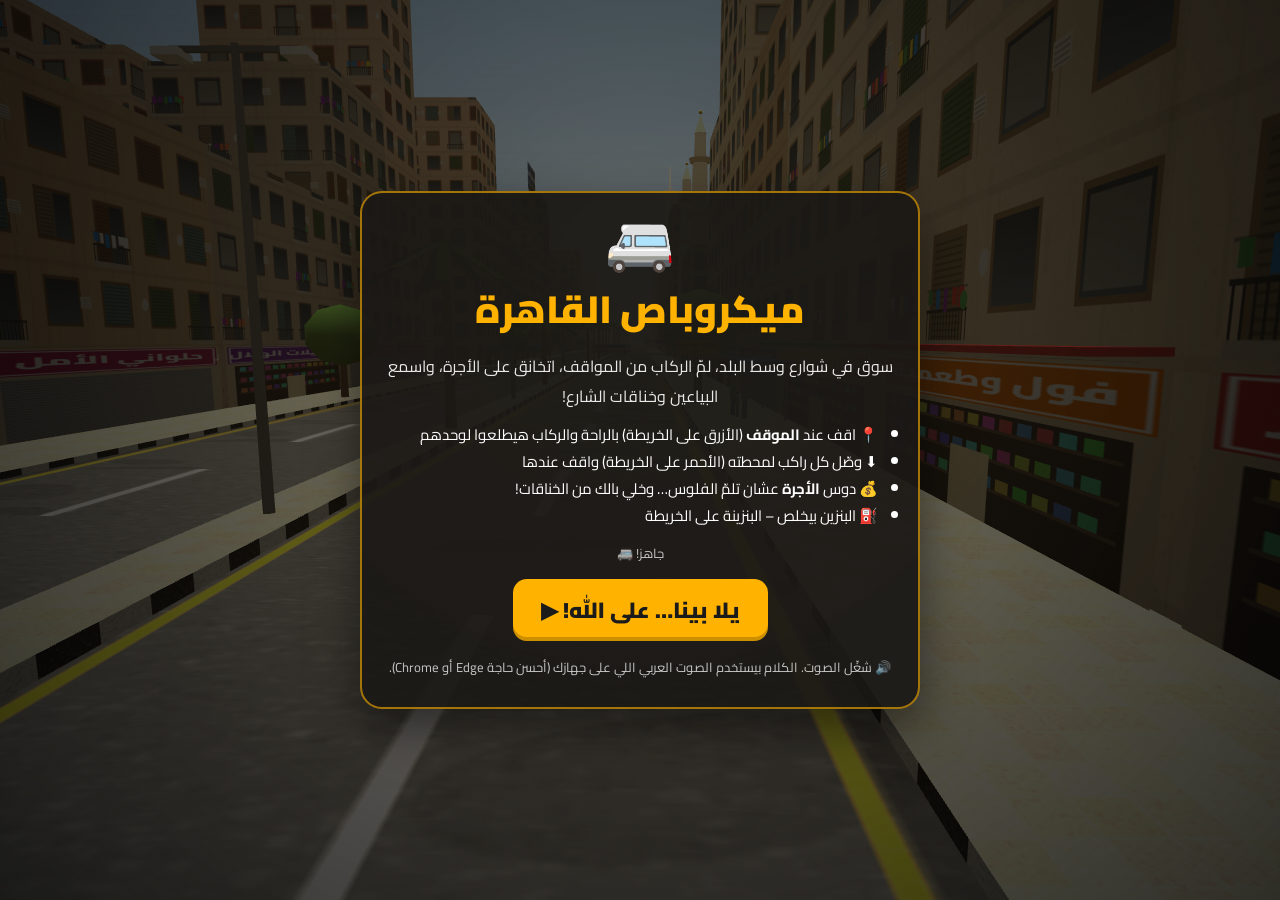
==== cairo_microbus/index.html @ 81bd56e9 "Add Cairo Microbus: browser 3D driving game set in Cairo streets Three.js game with procedural downt" ====
<!doctype html>
<html lang="ar" dir="rtl">
<head>
  <meta charset="utf-8">
  <meta name="viewport" content="width=device-width,initial-scale=1,maximum-scale=1,user-scalable=no,viewport-fit=cover">
  <meta name="theme-color" content="#1b1b1b">
  <title>ميكروباص القاهرة</title>
  <link rel="preconnect" href="https://fonts.googleapis.com">
  <link rel="preconnect" href="https://fonts.gstatic.com" crossorigin>
  <link href="https://fonts.googleapis.com/css2?family=Cairo:wght@400;700;900&display=swap" rel="stylesheet">
  <link rel="stylesheet" href="style.css">
</head>
<body>
  <div id="game"></div>
  <div id="bubbles"></div>

  <div id="hud" class="hidden">
    <!-- top left: map + side buttons -->
    <canvas id="minimap"></canvas>
    <div id="sideBtns">
      <button id="camBtn" class="round" title="الكاميرا (V)">🎥</button>
      <button id="pauseBtn" class="round" title="إيقاف (P)">⏸</button>
    </div>

    <div id="paxPill" class="pill"><span>👥</span><b id="pax">0/14</b></div>

    <div id="topRight">
      <div id="moneyBox" class="pill"><span>💵</span><b id="money">0</b><button id="moneyPlus" class="plus">+</button></div>
      <div id="fuelPill" class="pill"><span>⛽</span><b id="fuel">0</b><button id="fuelPlus" class="plus">+</button></div>
    </div>

    <div id="street">شارع</div>
    <div id="nextStop"></div>
    <div id="subs"></div>
    <div id="toasts"></div>
    <div id="rotateHint">📱↻ لف الموبايل بالعرض عشان تسوق أحسن</div>

    <div id="actions">
      <button id="callBtn" class="act" title="نادي على الركاب (C)">📣<span>نادي</span></button>
      <button id="fareBtn" class="act" title="لمّ الأجرة (F)">💰<span>الأجرة</span></button>
      <button id="radioBtn" class="act" title="الكاسيت (R)">📻<span>كاسيت</span></button>
      <button id="musichorn" class="act" title="كلاكس مزيكا (J)">🎺<span>مزيكا</span></button>
    </div>

    <div id="blinkers">
      <button id="blinkL" class="round arrow" title="إشارة شمال (Q)">⬅</button>
      <button id="hazard" class="round" title="انتظار (X)">⚠</button>
      <button id="blinkR" class="round arrow" title="إشارة يمين (E)">➡</button>
    </div>

    <div id="wheel" aria-label="الدريكسيون">
      <svg viewBox="0 0 200 200">
        <circle cx="100" cy="100" r="88" fill="none" stroke="#1d1d1d" stroke-width="18"/>
        <circle cx="100" cy="100" r="88" fill="none" stroke="#3a3a3a" stroke-width="4"/>
        <path d="M18 108 Q100 80 182 108 L182 120 Q100 98 18 120 Z" fill="#262626"/>
        <rect x="88" y="110" width="24" height="70" rx="6" fill="#262626"/>
        <circle cx="100" cy="112" r="30" fill="#2f2f2f" stroke="#444" stroke-width="3"/>
        <circle cx="100" cy="112" r="8" fill="#888"/>
        <rect x="95" y="6" width="10" height="16" rx="3" fill="#c62828"/>
      </svg>
    </div>

    <canvas id="gauges"></canvas>

    <button id="horn" class="round big" title="كلاكس (H)">📯</button>
    <div id="pedals">
      <div id="brake" class="pedal brake" title="فرامل (↓ / Space)"></div>
      <div id="gas" class="pedal gas" title="بنزين (↑)"></div>
    </div>
    <div id="gearbox">
      <button id="gearD" class="gear on">D</button>
      <button id="gearR" class="gear">R</button>
    </div>
  </div>

  <div id="pause" class="overlay hidden">
    <div class="card">
      <h2>⏸ استراحة يا اسطى</h2>
      <button id="voiceBtn" class="btn ghost">🔊 أصوات الكلام: شغّالة</button>
      <p id="voiceStatus" class="small"></p>
      <div class="help">
        <div><kbd>↑</kbd><kbd>↓</kbd><kbd>←</kbd><kbd>→</kbd> سواقة (↓ وإنت واقف = رجوع)</div>
        <div><kbd>Space</kbd> فرامل · <kbd>H</kbd> كلاكس · <kbd>J</kbd> كلاكس مزيكا</div>
        <div><kbd>C</kbd> نادي على الركاب · <kbd>F</kbd> لمّ الأجرة · <kbd>R</kbd> كاسيت</div>
        <div><kbd>Q</kbd>/<kbd>E</kbd> إشارات · <kbd>X</kbd> انتظار · <kbd>V</kbd> الكاميرا · <kbd>P</kbd> إيقاف</div>
      </div>
      <button id="resumeBtn" class="btn">كمّل سواقة ▶</button>
    </div>
  </div>

  <div id="start" class="overlay">
    <div class="card">
      <div class="logo">🚐</div>
      <h1>ميكروباص القاهرة</h1>
      <p class="tag">سوق في شوارع وسط البلد، لمّ الركاب من المواقف، اتخانق على الأجرة، واسمع البياعين وخناقات الشارع!</p>
      <ul class="how">
        <li>📍 اقف عند <b>الموقف</b> (الأزرق على الخريطة) بالراحة والركاب هيطلعوا لوحدهم</li>
        <li>⬇ وصّل كل راكب لمحطته (الأحمر على الخريطة) واقف عندها</li>
        <li>💰 دوس <b>الأجرة</b> عشان تلمّ الفلوس… وخلي بالك من الخناقات!</li>
        <li>⛽ البنزين بيخلص – البنزينة على الخريطة</li>
      </ul>
      <p id="loadStatus" class="small">بيحمّل…</p>
      <button id="startBtn" class="btn" disabled>يلا بينا… على الله! ▶</button>
      <p class="small">🔊 شغّل الصوت. الكلام بيستخدم الصوت العربي اللي على جهازك (أحسن حاجة Edge أو Chrome).</p>
    </div>
  </div>

  <script src="js/three.min.js"></script>
  <script src="js/utils.js"></script>
  <script src="js/audio.js"></script>
  <script src="js/dialogs.js"></script>
  <script src="js/voice.js"></script>
  <script src="js/city.js"></script>
  <script src="js/models.js"></script>
  <script src="js/traffic.js"></script>
  <script src="js/people.js"></script>
  <script src="js/player.js"></script>
  <script src="js/hud.js"></script>
  <script src="js/main.js"></script>
</body>
</html>
---- cairo_microbus/style.css ----
:root {
  --pill: rgba(20, 20, 24, 0.72);
  --pill-border: rgba(255, 255, 255, 0.12);
  --text: #fff;
  --accent: #ffb300;
  --green: #43a047;
  --gut: 12px;
}
* { box-sizing: border-box; -webkit-tap-highlight-color: transparent; }
html, body {
  margin: 0; height: 100%; overflow: hidden; background: #1b1b1b; color: var(--text);
  font-family: "Cairo", "Segoe UI", Tahoma, sans-serif;
  user-select: none; -webkit-user-select: none; touch-action: none;
}
#game, #game canvas { position: fixed; inset: 0; width: 100%; height: 100%; display: block; }
.hidden { display: none !important; }
button { font-family: inherit; color: inherit; cursor: pointer; border: 0; }

#hud { position: fixed; inset: 0; pointer-events: none; direction: ltr; }
#hud > * { pointer-events: auto; }
#hud #subs, #hud #toasts, #hud #street, #hud #nextStop, #hud #gauges { pointer-events: none; }

.pill {
  position: absolute; display: flex; align-items: center; gap: 8px; direction: ltr;
  background: var(--pill); border: 1px solid var(--pill-border); border-radius: 12px;
  padding: 4px 6px 4px 12px; font-size: 20px; backdrop-filter: blur(4px);
}
.pill b { min-width: 64px; text-align: right; font-variant-numeric: tabular-nums; }
.plus {
  width: 34px; height: 34px; border-radius: 9px; background: var(--green); font-size: 24px; font-weight: 900; line-height: 1;
  box-shadow: inset 0 -3px rgba(0, 0, 0, 0.25);
}

#minimap {
  position: absolute; top: var(--gut); left: var(--gut); width: 170px; height: 170px;
  border-radius: 14px; border: 3px solid rgba(255, 255, 255, 0.85); box-shadow: 0 4px 14px rgba(0, 0, 0, 0.4);
}
#sideBtns { position: absolute; top: var(--gut); left: calc(var(--gut) + 180px); display: flex; flex-direction: column; gap: 8px; }
.round {
  width: 50px; height: 50px; border-radius: 50%; background: rgba(30, 30, 34, 0.78);
  border: 2px solid rgba(255, 255, 255, 0.18); font-size: 22px; display: grid; place-items: center;
}
.round.pressed, .act:active, .round:active { transform: scale(0.93); }
#paxPill { top: var(--gut); left: calc(var(--gut) + 240px); }

#topRight { position: absolute; top: var(--gut); right: var(--gut); display: flex; flex-direction: column; gap: 8px; align-items: flex-end; }
#topRight .pill { position: relative; }
#fuelPill.low { border-color: #e53935; animation: pulse 1s infinite; }
@keyframes pulse { 50% { background: rgba(160, 20, 20, 0.8); } }
.floatMoney {
  position: absolute; right: 50px; top: 40px; font-weight: 900; font-size: 18px; white-space: nowrap; direction: rtl;
  animation: floatUp 1.8s ease-out forwards; text-shadow: 0 2px 4px #000;
}
.floatMoney.plus { color: #69f0ae; }
.floatMoney.minus { color: #ff5252; }
@keyframes floatUp { from { opacity: 1; transform: translateY(0); } to { opacity: 0; transform: translateY(40px); } }

#street {
  position: absolute; top: var(--gut); left: 50%; transform: translateX(-50%); direction: rtl;
  background: #1f4e9c; border: 2px solid #fff; border-radius: 8px; padding: 2px 16px; font-weight: 800; font-size: 18px;
  box-shadow: 0 3px 10px rgba(0, 0, 0, 0.35); white-space: nowrap;
}
#nextStop {
  position: absolute; top: 56px; left: 50%; transform: translateX(-50%); direction: rtl; text-align: center;
  background: rgba(0, 0, 0, 0.55); border-radius: 10px; padding: 3px 12px; font-size: 14px; max-width: min(560px, 60vw);
}
#nextStop b { color: var(--accent); }

#subs {
  position: absolute; top: 96px; left: 50%; transform: translateX(-50%); width: min(620px, 64vw);
  display: flex; flex-direction: column; gap: 4px; direction: rtl;
}
.sub {
  background: rgba(0, 0, 0, 0.66); border-radius: 10px; padding: 4px 12px; font-size: 17px; line-height: 1.5;
  transition: opacity 1.5s; text-shadow: 0 1px 2px #000;
}
.sub.old { opacity: 0.45; }
#toasts { position: absolute; top: 42%; left: 50%; transform: translate(-50%, -50%); display: flex; flex-direction: column; gap: 6px; align-items: center; direction: rtl; }
.toast {
  background: rgba(255, 179, 0, 0.95); color: #1b1b1b; font-weight: 800; padding: 6px 16px; border-radius: 12px; font-size: 17px;
  box-shadow: 0 4px 14px rgba(0, 0, 0, 0.35); transition: opacity 0.7s; text-align: center; max-width: 80vw;
}
.toast.fade { opacity: 0; }

#bubbles { position: fixed; inset: 0; pointer-events: none; overflow: hidden; }
.bubble {
  position: absolute; left: 0; top: 0; direction: rtl; max-width: 240px; background: #fff; color: #1b1b1b;
  border: 3px solid #ffb300; border-radius: 14px; padding: 4px 10px; font-size: 14px; font-weight: 700; line-height: 1.4;
  box-shadow: 0 3px 8px rgba(0, 0, 0, 0.35); will-change: transform; white-space: normal; text-align: center;
}
.bubble::after {
  content: ""; position: absolute; bottom: -10px; left: 50%; margin-left: -8px;
  border: 8px solid transparent; border-top-color: inherit; border-bottom: 0;
}

#actions { position: absolute; right: var(--gut); top: 112px; display: flex; flex-direction: column; gap: 8px; }
.act {
  width: 64px; height: 58px; border-radius: 14px; background: rgba(30, 30, 34, 0.8); border: 2px solid rgba(255, 255, 255, 0.18);
  font-size: 22px; display: flex; flex-direction: column; align-items: center; justify-content: center; line-height: 1.1;
}
.act span { font-size: 12px; font-weight: 700; }
.act.on { border-color: var(--accent); background: rgba(255, 179, 0, 0.3); }

#blinkers { position: absolute; left: var(--gut); top: calc(var(--gut) + 190px); display: flex; gap: 10px; }
#blinkers .round { width: 54px; height: 54px; font-size: 24px; }
#blinkers .round.on { background: #ff9800; color: #1b1b1b; }

#wheel {
  position: absolute; left: var(--gut); bottom: var(--gut); width: 200px; height: 200px; touch-action: none;
  filter: drop-shadow(0 6px 10px rgba(0, 0, 0, 0.5));
}
#wheel svg { width: 100%; height: 100%; }

#gauges { position: absolute; left: 50%; bottom: 4px; transform: translateX(-50%); width: 320px; height: 150px; }

#horn { position: absolute; right: 230px; bottom: 150px; width: 84px; height: 84px; font-size: 36px; }
#pedals { position: absolute; right: 74px; bottom: var(--gut); display: flex; gap: 14px; align-items: flex-end; }
.pedal {
  touch-action: none; border-radius: 14px; border: 3px solid #9e9e9e;
  background: repeating-linear-gradient(-55deg, #cfcfcf 0 10px, #333 10px 18px);
  box-shadow: 0 6px 12px rgba(0, 0, 0, 0.45), inset 0 0 0 4px #e0e0e0;
}
.pedal.brake { width: 110px; height: 90px; }
.pedal.gas { width: 74px; height: 150px; background: repeating-linear-gradient(0deg, #cfcfcf 0 12px, #333 12px 22px); }
.pedal.pressed { transform: scale(0.94) translateY(4px); filter: brightness(1.2); }
#gearbox {
  position: absolute; right: var(--gut); bottom: var(--gut); display: flex; flex-direction: column; gap: 6px;
  background: rgba(20, 20, 24, 0.7); border-radius: 14px; padding: 6px;
}
.gear { width: 46px; height: 56px; border-radius: 10px; background: #2b2b2b; font-size: 26px; font-weight: 900; color: #888; }
.gear.on { background: #fafafa; color: #111; }

.overlay {
  position: fixed; inset: 0; display: grid; place-items: center; padding: 16px; z-index: 10;
  background: radial-gradient(circle at 50% 30%, rgba(40, 30, 15, 0.55), rgba(0, 0, 0, 0.82));
}
.card {
  width: min(560px, 100%); max-height: 100%; overflow: auto; text-align: center; direction: rtl;
  background: rgba(28, 26, 22, 0.92); border: 2px solid rgba(255, 179, 0, 0.6); border-radius: 22px; padding: 20px 22px;
  box-shadow: 0 20px 50px rgba(0, 0, 0, 0.5);
}
.logo { font-size: 56px; line-height: 1; }
.card h1 { margin: 4px 0 6px; font-size: 38px; font-weight: 900; color: var(--accent); }
.card h2 { margin: 0 0 12px; }
.tag { margin: 0 0 10px; font-size: 16px; opacity: 0.9; }
.how { text-align: right; margin: 0 0 12px; padding: 0 18px; font-size: 15px; line-height: 1.8; }
.small { font-size: 13px; opacity: 0.75; margin: 8px 0; }
.btn {
  background: var(--accent); color: #1b1b1b; font-weight: 900; font-size: 22px; padding: 10px 28px; border-radius: 14px;
  box-shadow: inset 0 -4px rgba(0, 0, 0, 0.2); margin: 6px 0;
}
.btn:disabled { opacity: 0.5; cursor: wait; }
.btn.ghost { background: rgba(255, 255, 255, 0.12); color: #fff; font-size: 16px; }
.help { text-align: right; font-size: 14px; line-height: 2; margin: 10px 0; }
kbd { background: #444; border-radius: 5px; padding: 1px 7px; font-family: inherit; border-bottom: 2px solid #222; margin: 0 2px; }

/* phones */
@media (max-width: 900px), (max-height: 520px) {
  :root { --gut: 8px; }
  #minimap { width: 120px; height: 120px; }
  #sideBtns { left: calc(var(--gut) + 128px); }
  .round { width: 42px; height: 42px; font-size: 18px; }
  #paxPill { left: calc(var(--gut) + 178px); }
  .pill { font-size: 16px; padding: 2px 4px 2px 8px; }
  .pill b { min-width: 46px; }
  .plus { width: 28px; height: 28px; font-size: 20px; }
  #street { font-size: 14px; top: 52px; }
  #nextStop { top: 84px; font-size: 12px; max-width: 46vw; }
  #subs { top: 116px; width: 50vw; }
  .sub { font-size: 13px; padding: 2px 8px; }
  #actions { top: 84px; gap: 4px; }
  .act { width: 50px; height: 40px; font-size: 16px; border-radius: 10px; }
  .act span { font-size: 10px; }
  .toast { font-size: 13px; padding: 4px 12px; }
  #blinkers { top: calc(var(--gut) + 128px); gap: 6px; }
  #blinkers .round { width: 42px; height: 42px; font-size: 18px; }
  #wheel { width: 150px; height: 150px; }
  #gauges { width: 230px; height: 108px; }
  #horn { right: 160px; bottom: 112px; width: 62px; height: 62px; font-size: 26px; }
  #pedals { right: 64px; gap: 8px; }
  .pedal.brake { width: 80px; height: 66px; }
  .pedal.gas { width: 56px; height: 112px; }
  .gear { width: 40px; height: 46px; font-size: 22px; }
  .bubble { font-size: 12px; max-width: 180px; }
  .card h1 { font-size: 28px; }
  .how { font-size: 13px; line-height: 1.6; }
}
@media (max-height: 520px) {
  .card { padding: 12px 16px; }
  .logo { font-size: 34px; }
  .card h1 { font-size: 24px; margin: 0 0 4px; }
  .tag { font-size: 13px; margin-bottom: 6px; }
  .how { font-size: 12px; line-height: 1.5; margin-bottom: 4px; }
  .small { font-size: 11px; margin: 4px 0; }
  .btn { font-size: 18px; padding: 6px 22px; }
}
#rotateHint { display: none; }
@media (max-width: 640px) and (orientation: portrait) {
  #rotateHint {
    display: block; position: absolute; bottom: 300px; left: 50%; transform: translateX(-50%); direction: rtl;
    background: rgba(0, 0, 0, 0.7); padding: 4px 12px; border-radius: 10px; font-size: 13px; white-space: nowrap; pointer-events: none;
  }
  #gauges { bottom: 170px; }
  #horn { bottom: 170px; right: var(--gut); }
  #subs { width: 90vw; top: 150px; }
  #nextStop { max-width: 90vw; top: 112px; }
  #street { top: 80px; }
}
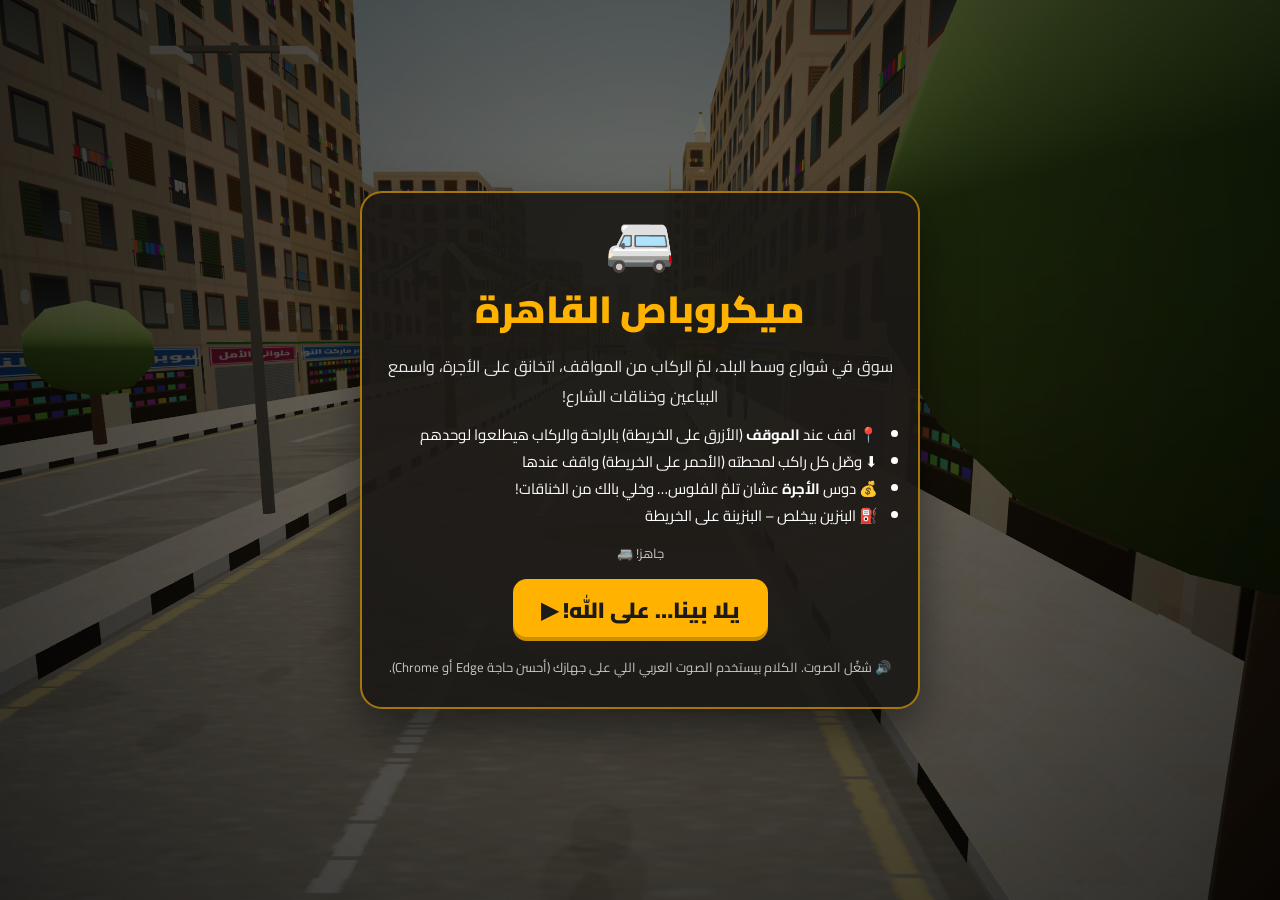
==== commit 800abf6c: "Use real recordings and photo textures when available - assets.js loads assets/credits.json, photo t" ====
--- a/cairo_microbus/index.html
+++ b/cairo_microbus/index.html
@@ -106,7 +106,9 @@
   </div>
 
   <script src="js/three.min.js"></script>
+  <script src="js/RGBELoader.js"></script>
   <script src="js/utils.js"></script>
+  <script src="js/assets.js"></script>
   <script src="js/audio.js"></script>
   <script src="js/dialogs.js"></script>
   <script src="js/voice.js"></script>
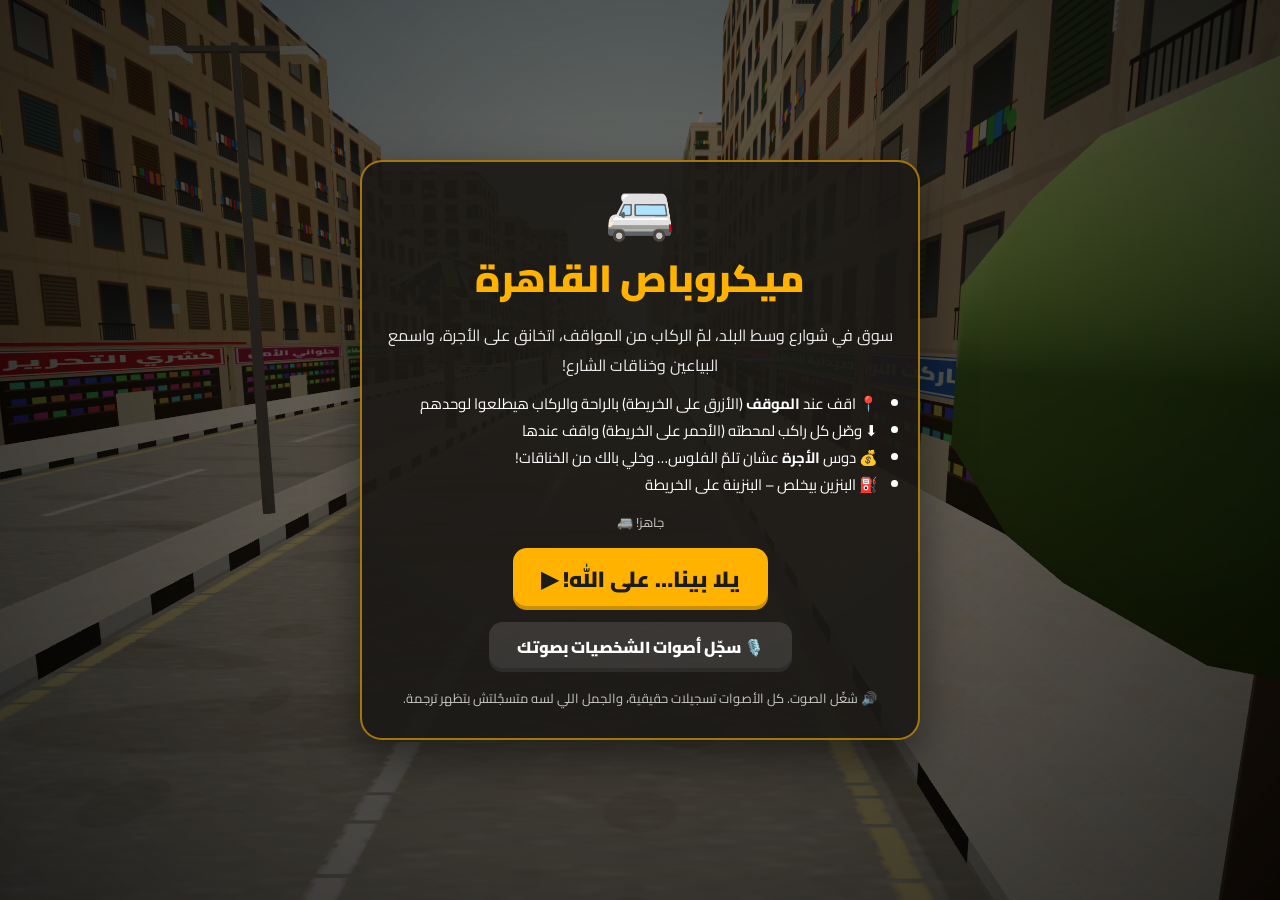
==== commit 69e562ad: "Interactive street life, on-foot fighting, real voices only - Get out of the microbus (B / 🚪), walk " ====
--- a/cairo_microbus/index.html
+++ b/cairo_microbus/index.html
@@ -42,6 +42,15 @@
       <button id="musichorn" class="act" title="كلاكس مزيكا (J)">🎺<span>مزيكا</span></button>
     </div>
 
+    <div id="hpBar" class="hidden"><span>❤️</span><div><i id="hpFill"></i></div></div>
+    <div id="footBtns">
+      <button id="exitBtn" class="act wide" title="انزل / اركب (B)">🚪<span>انزل</span></button>
+      <button id="kickBtn" class="act wide hidden" title="نزّل الراكب (N)">👋<span>نزّله</span></button>
+      <button id="punchBtn" class="round big hidden" title="اضرب (Space)">👊</button>
+      <button id="holdBtn" class="round big hidden" title="احجز بينهم (G)">✋<i id="holdFill"></i></button>
+    </div>
+    <div id="flash"></div>
+
     <div id="blinkers">
       <button id="blinkL" class="round arrow" title="إشارة شمال (Q)">⬅</button>
       <button id="hazard" class="round" title="انتظار (X)">⚠</button>
@@ -49,6 +58,7 @@
     </div>
 
     <div id="wheel" aria-label="الدريكسيون">
+      <div id="joyKnob"></div>
       <svg viewBox="0 0 200 200">
         <circle cx="100" cy="100" r="88" fill="none" stroke="#1d1d1d" stroke-width="18"/>
         <circle cx="100" cy="100" r="88" fill="none" stroke="#3a3a3a" stroke-width="4"/>
@@ -83,8 +93,10 @@
         <div><kbd>Space</kbd> فرامل · <kbd>H</kbd> كلاكس · <kbd>J</kbd> كلاكس مزيكا</div>
         <div><kbd>C</kbd> نادي على الركاب · <kbd>F</kbd> لمّ الأجرة · <kbd>R</kbd> كاسيت</div>
         <div><kbd>Q</kbd>/<kbd>E</kbd> إشارات · <kbd>X</kbd> انتظار · <kbd>V</kbd> الكاميرا · <kbd>P</kbd> إيقاف</div>
+        <div><kbd>B</kbd> انزل/اركب · <kbd>Space</kbd> اضرب (وإنت ماشي) · <kbd>G</kbd> احجز · <kbd>N</kbd> نزّل الراكب</div>
       </div>
       <button id="resumeBtn" class="btn">كمّل سواقة ▶</button>
+      <a class="btn ghost" href="record.html">🎙️ استوديو الأصوات</a>
     </div>
   </div>
 
@@ -101,7 +113,8 @@
       </ul>
       <p id="loadStatus" class="small">بيحمّل…</p>
       <button id="startBtn" class="btn" disabled>يلا بينا… على الله! ▶</button>
-      <p class="small">🔊 شغّل الصوت. الكلام بيستخدم الصوت العربي اللي على جهازك (أحسن حاجة Edge أو Chrome).</p>
+      <a class="btn ghost" href="record.html">🎙️ سجّل أصوات الشخصيات بصوتك</a>
+      <p class="small">🔊 شغّل الصوت. كل الأصوات تسجيلات حقيقية، والجمل اللي لسه متسجّلتش بتظهر ترجمة.</p>
     </div>
   </div>
 
@@ -109,6 +122,7 @@
   <script src="js/RGBELoader.js"></script>
   <script src="js/utils.js"></script>
   <script src="js/assets.js"></script>
+  <script src="js/voicestore.js"></script>
   <script src="js/audio.js"></script>
   <script src="js/dialogs.js"></script>
   <script src="js/voice.js"></script>
@@ -117,6 +131,7 @@
   <script src="js/traffic.js"></script>
   <script src="js/people.js"></script>
   <script src="js/player.js"></script>
+  <script src="js/combat.js"></script>
   <script src="js/hud.js"></script>
   <script src="js/main.js"></script>
 </body>
--- a/cairo_microbus/style.css
+++ b/cairo_microbus/style.css
@@ -206,3 +206,30 @@
   #nextStop { max-width: 90vw; top: 112px; }
   #street { top: 80px; }
 }
+
+/* on foot */
+#footBtns { position: absolute; right: 230px; bottom: 250px; display: flex; flex-direction: column; gap: 8px; align-items: flex-end; }
+.act.wide { width: 74px; }
+#kickBtn { border-color: #ff7043; background: rgba(191, 54, 12, 0.6); }
+#punchBtn, #holdBtn { width: 84px; height: 84px; font-size: 36px; position: relative; overflow: hidden; }
+#holdFill { position: absolute; left: 0; bottom: 0; width: 100%; height: 0; background: rgba(105, 240, 174, 0.55); pointer-events: none; }
+#hpBar { position: absolute; left: 50%; bottom: 158px; transform: translateX(-50%); display: flex; align-items: center; gap: 6px; }
+#hpBar div { width: 180px; height: 12px; border-radius: 6px; background: rgba(0, 0, 0, 0.6); overflow: hidden; border: 1px solid rgba(255, 255, 255, 0.3); }
+#hpFill { display: block; height: 100%; width: 100%; background: linear-gradient(90deg, #e53935, #ffb300); }
+#flash { position: absolute; inset: 0; background: rgba(200, 0, 0, 0.35); opacity: 0; pointer-events: none; transition: opacity 0.35s; }
+#flash.on { opacity: 1; transition: none; }
+#hud.foot #pedals, #hud.foot #gearbox, #hud.foot #horn, #hud.foot #gauges, #hud.foot #blinkers, #hud.foot #actions { display: none; }
+#hud.foot #wheel svg { display: none; }
+#hud.foot #wheel { border-radius: 50%; background: radial-gradient(circle, rgba(255,255,255,0.18) 0 30%, rgba(0,0,0,0.35) 31% 100%); border: 2px solid rgba(255,255,255,0.35); }
+#hud.foot #footBtns { right: var(--gut); bottom: var(--gut); flex-direction: row; align-items: flex-end; }
+#joyKnob { position: absolute; left: 50%; top: 50%; width: 38%; height: 38%; margin: -19% 0 0 -19%; border-radius: 50%; background: rgba(255,255,255,0.55); display: none; pointer-events: none; }
+#hud.foot #joyKnob { display: block; }
+@media (max-width: 900px), (max-height: 520px) {
+  #footBtns { right: 150px; bottom: 190px; }
+  #punchBtn, #holdBtn { width: 64px; height: 64px; font-size: 28px; }
+  #hpBar { bottom: 112px; }
+  #hpBar div { width: 130px; }
+}
+.act.dim { opacity: 0.45; }
+
+a.btn { display: inline-block; text-decoration: none; }
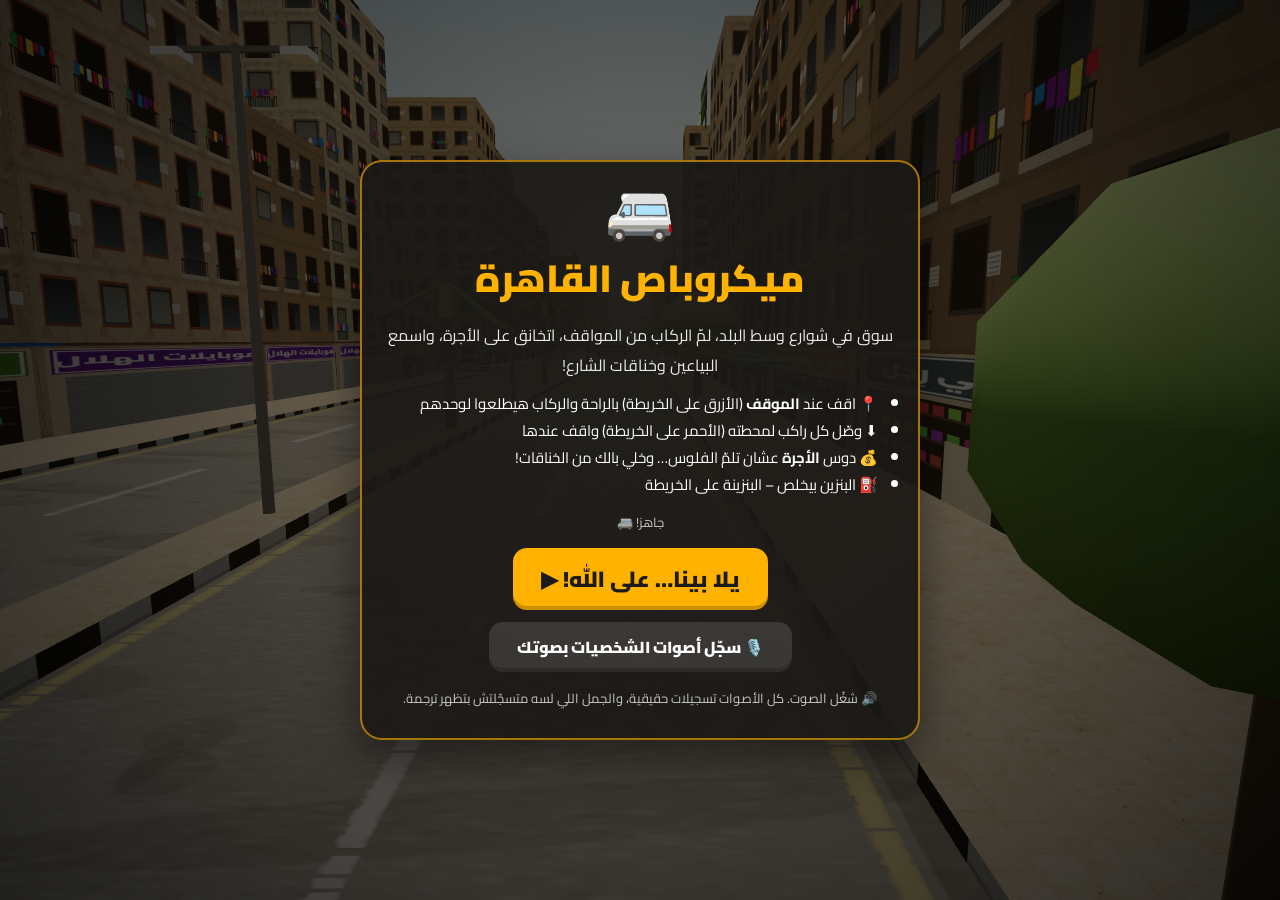
==== commit c84fa344: "Build the city from the real downtown Cairo map when available - osmcity.js: OpenStreetMap roads (re" ====
--- a/cairo_microbus/index.html
+++ b/cairo_microbus/index.html
@@ -128,7 +128,12 @@
   <script src="js/voice.js"></script>
   <script src="js/city.js"></script>
   <script src="js/models.js"></script>
+  <script src="js/GLTFLoader.js"></script>
+  <script src="js/osmcity.js"></script>
+  <script src="js/world.js"></script>
+  <script src="js/trees.js"></script>
   <script src="js/traffic.js"></script>
+  <script src="js/osmtraffic.js"></script>
   <script src="js/people.js"></script>
   <script src="js/player.js"></script>
   <script src="js/combat.js"></script>
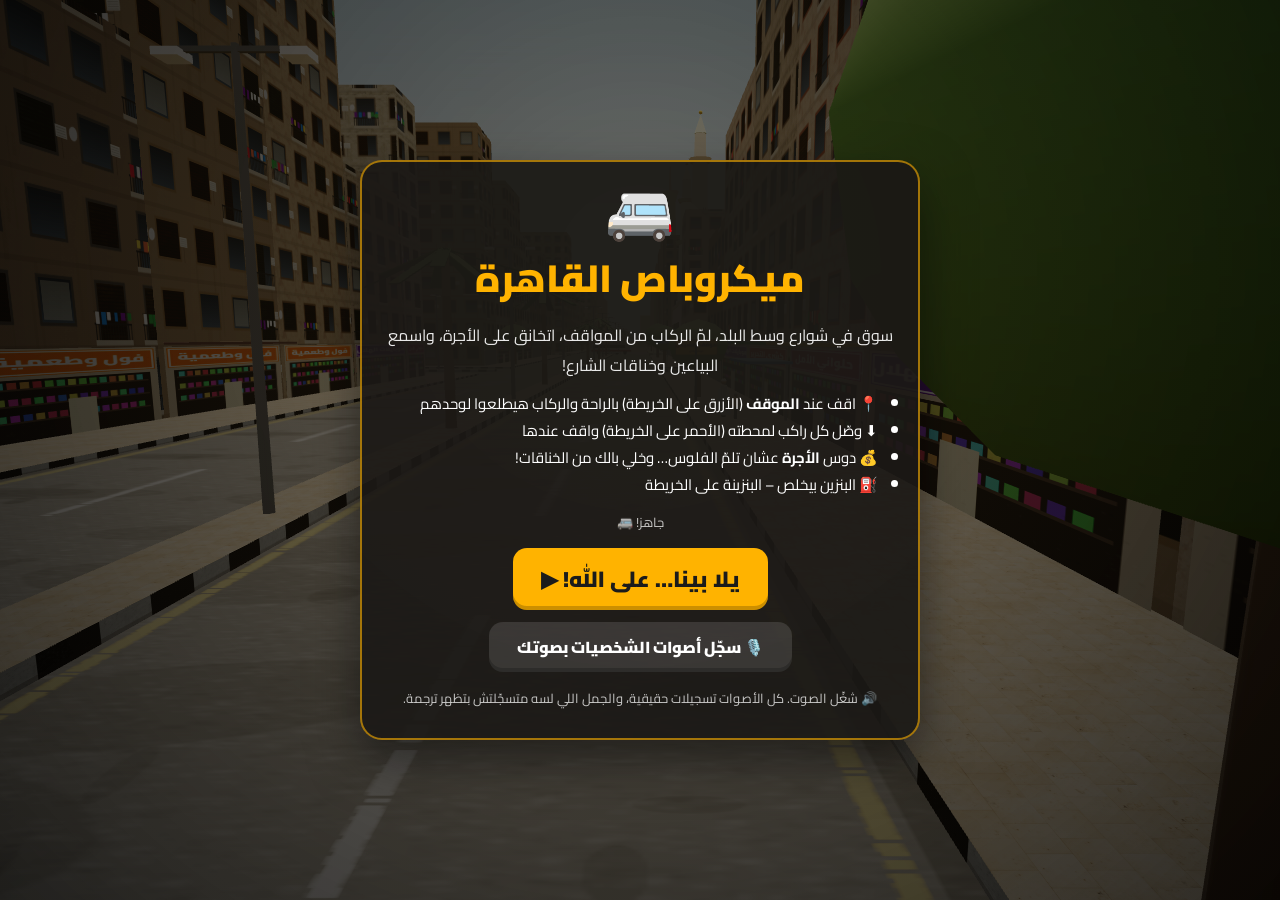
==== commit b83103ac: "Manual gearbox with a 3D gear lever and clutch; horn on the wheel hub; self-cancelling blinkers - ge" ====
--- a/cairo_microbus/index.html
+++ b/cairo_microbus/index.html
@@ -38,7 +38,7 @@
     <div id="actions">
       <button id="callBtn" class="act" title="نادي على الركاب (C)">📣<span>نادي</span></button>
       <button id="fareBtn" class="act" title="لمّ الأجرة (F)">💰<span>الأجرة</span></button>
-      <button id="radioBtn" class="act" title="الكاسيت (R)">📻<span>كاسيت</span></button>
+      <button id="radioBtn" class="act" title="الكاسيت (M)">📻<span>كاسيت</span></button>
       <button id="musichorn" class="act" title="كلاكس مزيكا (J)">🎺<span>مزيكا</span></button>
     </div>
 
@@ -74,24 +74,25 @@
 
     <button id="horn" class="round big" title="كلاكس (H)">📯</button>
     <div id="pedals">
+      <div id="clutch" class="pedal clutch" title="دبرياج / كلتش (Shift)"></div>
       <div id="brake" class="pedal brake" title="فرامل (↓ / Space)"></div>
       <div id="gas" class="pedal gas" title="بنزين (↑)"></div>
     </div>
-    <div id="gearbox">
-      <button id="gearD" class="gear on">D</button>
-      <button id="gearR" class="gear">R</button>
-    </div>
+    <div id="lever" title="الفتيس: اسحبه زي الحقيقي (1-5 / R / 0)"></div>
+    <button id="keyBtn" class="round big hidden" title="دوّر العربية (I)">🔑</button>
   </div>
 
   <div id="pause" class="overlay hidden">
     <div class="card">
       <h2>⏸ استراحة يا اسطى</h2>
       <button id="voiceBtn" class="btn ghost">🔊 أصوات الكلام: شغّالة</button>
+      <button id="clutchBtn" class="btn ghost">⚙️ الكلتش: أوتوماتيك</button>
       <p id="voiceStatus" class="small"></p>
       <div class="help">
         <div><kbd>↑</kbd><kbd>↓</kbd><kbd>←</kbd><kbd>→</kbd> سواقة (↓ وإنت واقف = رجوع)</div>
-        <div><kbd>Space</kbd> فرامل · <kbd>H</kbd> كلاكس · <kbd>J</kbd> كلاكس مزيكا</div>
-        <div><kbd>C</kbd> نادي على الركاب · <kbd>F</kbd> لمّ الأجرة · <kbd>R</kbd> كاسيت</div>
+        <div><kbd>Space</kbd> فرامل · <kbd>H</kbd> كلاكس (أو دوس نص الدريكسيون) · <kbd>J</kbd> كلاكس مزيكا</div>
+        <div>الفتيس: <kbd>1</kbd>…<kbd>5</kbd> · <kbd>R</kbd> ورا · <kbd>0</kbd> مور · <kbd>Shift</kbd> كلتش · <kbd>I</kbd> دوّر العربية</div>
+        <div><kbd>C</kbd> نادي على الركاب · <kbd>F</kbd> لمّ الأجرة · <kbd>M</kbd> كاسيت</div>
         <div><kbd>Q</kbd>/<kbd>E</kbd> إشارات · <kbd>X</kbd> انتظار · <kbd>V</kbd> الكاميرا · <kbd>P</kbd> إيقاف</div>
         <div><kbd>B</kbd> انزل/اركب · <kbd>Space</kbd> اضرب (وإنت ماشي) · <kbd>G</kbd> احجز · <kbd>N</kbd> نزّل الراكب</div>
       </div>
@@ -135,6 +136,8 @@
   <script src="js/traffic.js"></script>
   <script src="js/osmtraffic.js"></script>
   <script src="js/people.js"></script>
+  <script src="js/RoomEnvironment.js"></script>
+  <script src="js/gearbox.js"></script>
   <script src="js/player.js"></script>
   <script src="js/combat.js"></script>
   <script src="js/hud.js"></script>
--- a/cairo_microbus/style.css
+++ b/cairo_microbus/style.css
@@ -113,7 +113,7 @@
 
 #gauges { position: absolute; left: 50%; bottom: 4px; transform: translateX(-50%); width: 320px; height: 150px; }
 
-#horn { position: absolute; right: 230px; bottom: 150px; width: 84px; height: 84px; font-size: 36px; }
+#horn { position: absolute; right: 330px; bottom: 150px; width: 84px; height: 84px; font-size: 36px; }
 #pedals { position: absolute; right: 74px; bottom: var(--gut); display: flex; gap: 14px; align-items: flex-end; }
 .pedal {
   touch-action: none; border-radius: 14px; border: 3px solid #9e9e9e;
@@ -233,3 +233,20 @@
 .act.dim { opacity: 0.45; }
 
 a.btn { display: inline-block; text-decoration: none; }
+
+/* manual gearbox */
+#lever { position: absolute; right: var(--gut); bottom: var(--gut); width: 150px; height: 150px; touch-action: none;
+  border-radius: 18px; background: radial-gradient(circle at 50% 40%, rgba(40,40,44,0.65), rgba(10,10,12,0.75)); }
+#lever canvas { display: block; width: 100%; height: 100%; }
+#pedals { right: 172px; }
+.pedal.clutch { width: 70px; height: 90px; }
+#keyBtn { position: absolute; right: 180px; bottom: 175px; background: #b71c1c; }
+#hud.foot #lever, #hud.foot #keyBtn { display: none; }
+@media (max-width: 900px), (max-height: 520px) {
+  #lever { width: 118px; height: 118px; }
+  #pedals { right: 134px; gap: 6px; }
+  .pedal.clutch { width: 52px; height: 66px; }
+  .pedal.brake { width: 70px; }
+  #horn { right: 300px; }
+  #keyBtn { right: 140px; bottom: 136px; }
+}
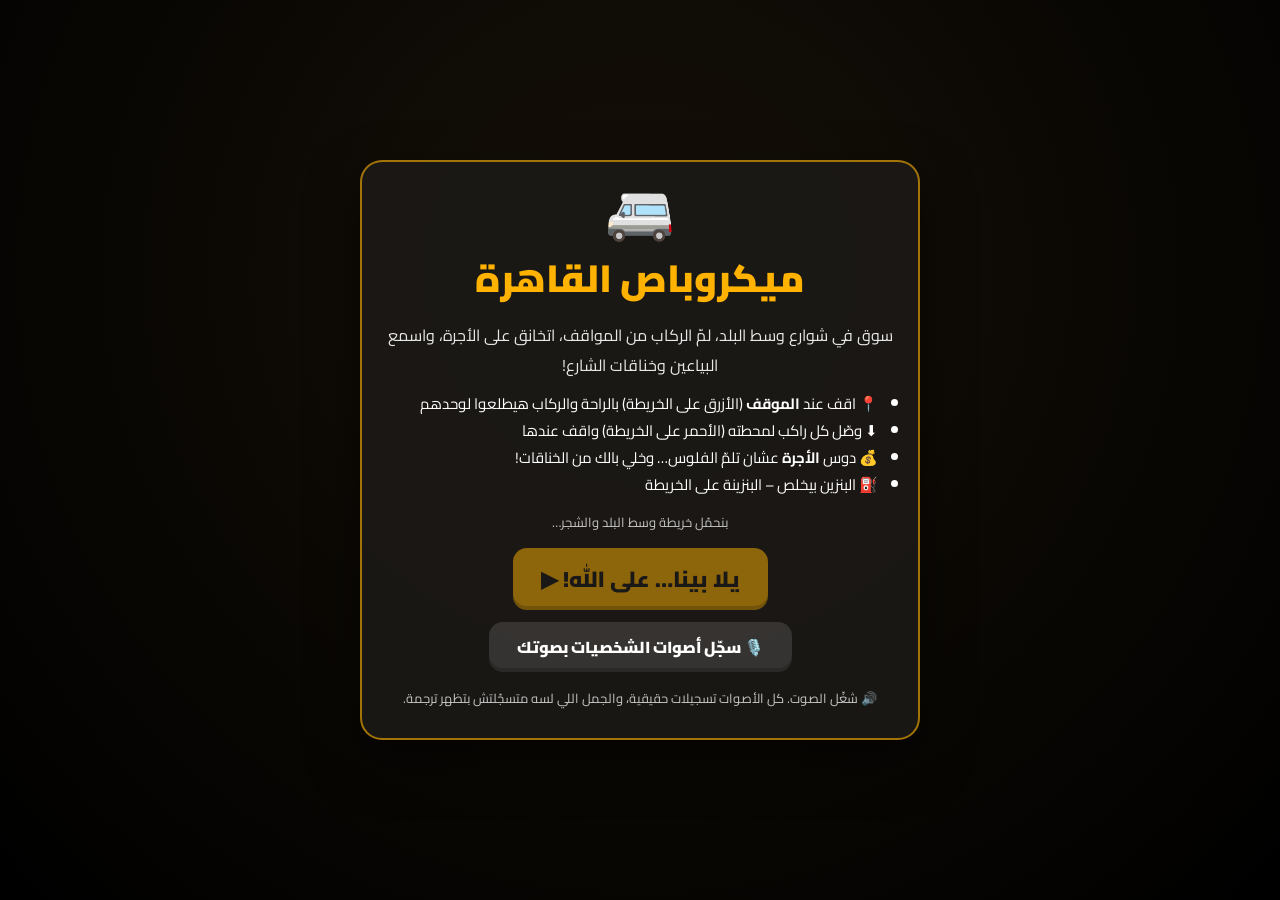
==== commit 115ec5ca: "Real 3D people (Rocketbox, MIT) with mocap animations; automatic gearbox by default; brake left, gas" ====
--- a/cairo_microbus/index.html
+++ b/cairo_microbus/index.html
@@ -73,9 +73,11 @@
     <canvas id="gauges"></canvas>
 
     <button id="horn" class="round big" title="كلاكس (H)">📯</button>
+    <div id="pedalsL">
+      <div id="brake" class="pedal brake" title="فرامل (↓ / Space) – دوس وإنت واقف عشان ترجع ورا"></div>
+      <div id="clutch" class="pedal clutch" title="دبرياج / كلتش (Shift)"></div>
+    </div>
     <div id="pedals">
-      <div id="clutch" class="pedal clutch" title="دبرياج / كلتش (Shift)"></div>
-      <div id="brake" class="pedal brake" title="فرامل (↓ / Space)"></div>
       <div id="gas" class="pedal gas" title="بنزين (↑)"></div>
     </div>
     <div id="lever" title="الفتيس: اسحبه زي الحقيقي (1-5 / R / 0)"></div>
@@ -86,7 +88,7 @@
     <div class="card">
       <h2>⏸ استراحة يا اسطى</h2>
       <button id="voiceBtn" class="btn ghost">🔊 أصوات الكلام: شغّالة</button>
-      <button id="clutchBtn" class="btn ghost">⚙️ الكلتش: أوتوماتيك</button>
+      <button id="clutchBtn" class="btn ghost">⚙️ الفتيس: أوتوماتيك</button>
       <p id="voiceStatus" class="small"></p>
       <div class="help">
         <div><kbd>↑</kbd><kbd>↓</kbd><kbd>←</kbd><kbd>→</kbd> سواقة (↓ وإنت واقف = رجوع)</div>
@@ -130,6 +132,8 @@
   <script src="js/city.js"></script>
   <script src="js/models.js"></script>
   <script src="js/GLTFLoader.js"></script>
+  <script src="js/SkeletonUtils.js"></script>
+  <script src="js/chars.js"></script>
   <script src="js/osmcity.js"></script>
   <script src="js/world.js"></script>
   <script src="js/trees.js"></script>
--- a/cairo_microbus/style.css
+++ b/cairo_microbus/style.css
@@ -250,3 +250,17 @@
   #horn { right: 300px; }
   #keyBtn { right: 140px; bottom: 136px; }
 }
+
+/* brake on the left next to the wheel, gas on the right */
+#pedalsL { position: absolute; left: calc(var(--gut) + 214px); bottom: var(--gut); display: flex; gap: 12px; align-items: flex-end; }
+#hud.foot #pedalsL { display: none; }
+#hud.auto #lever, #hud.auto #clutch, #hud.auto #keyBtn { display: none; }
+#hud.auto #pedals { right: calc(var(--gut) + 10px); }
+#hud.auto .pedal.gas { width: 92px; height: 170px; }
+#hud.auto .pedal.brake { width: 120px; height: 100px; }
+@media (max-width: 900px), (max-height: 520px) {
+  #pedalsL { left: calc(var(--gut) + 160px); gap: 6px; }
+  #hud.auto .pedal.gas { width: 70px; height: 130px; }
+  #hud.auto .pedal.brake { width: 92px; height: 76px; }
+  #hud.auto #horn { right: 110px; }
+}
